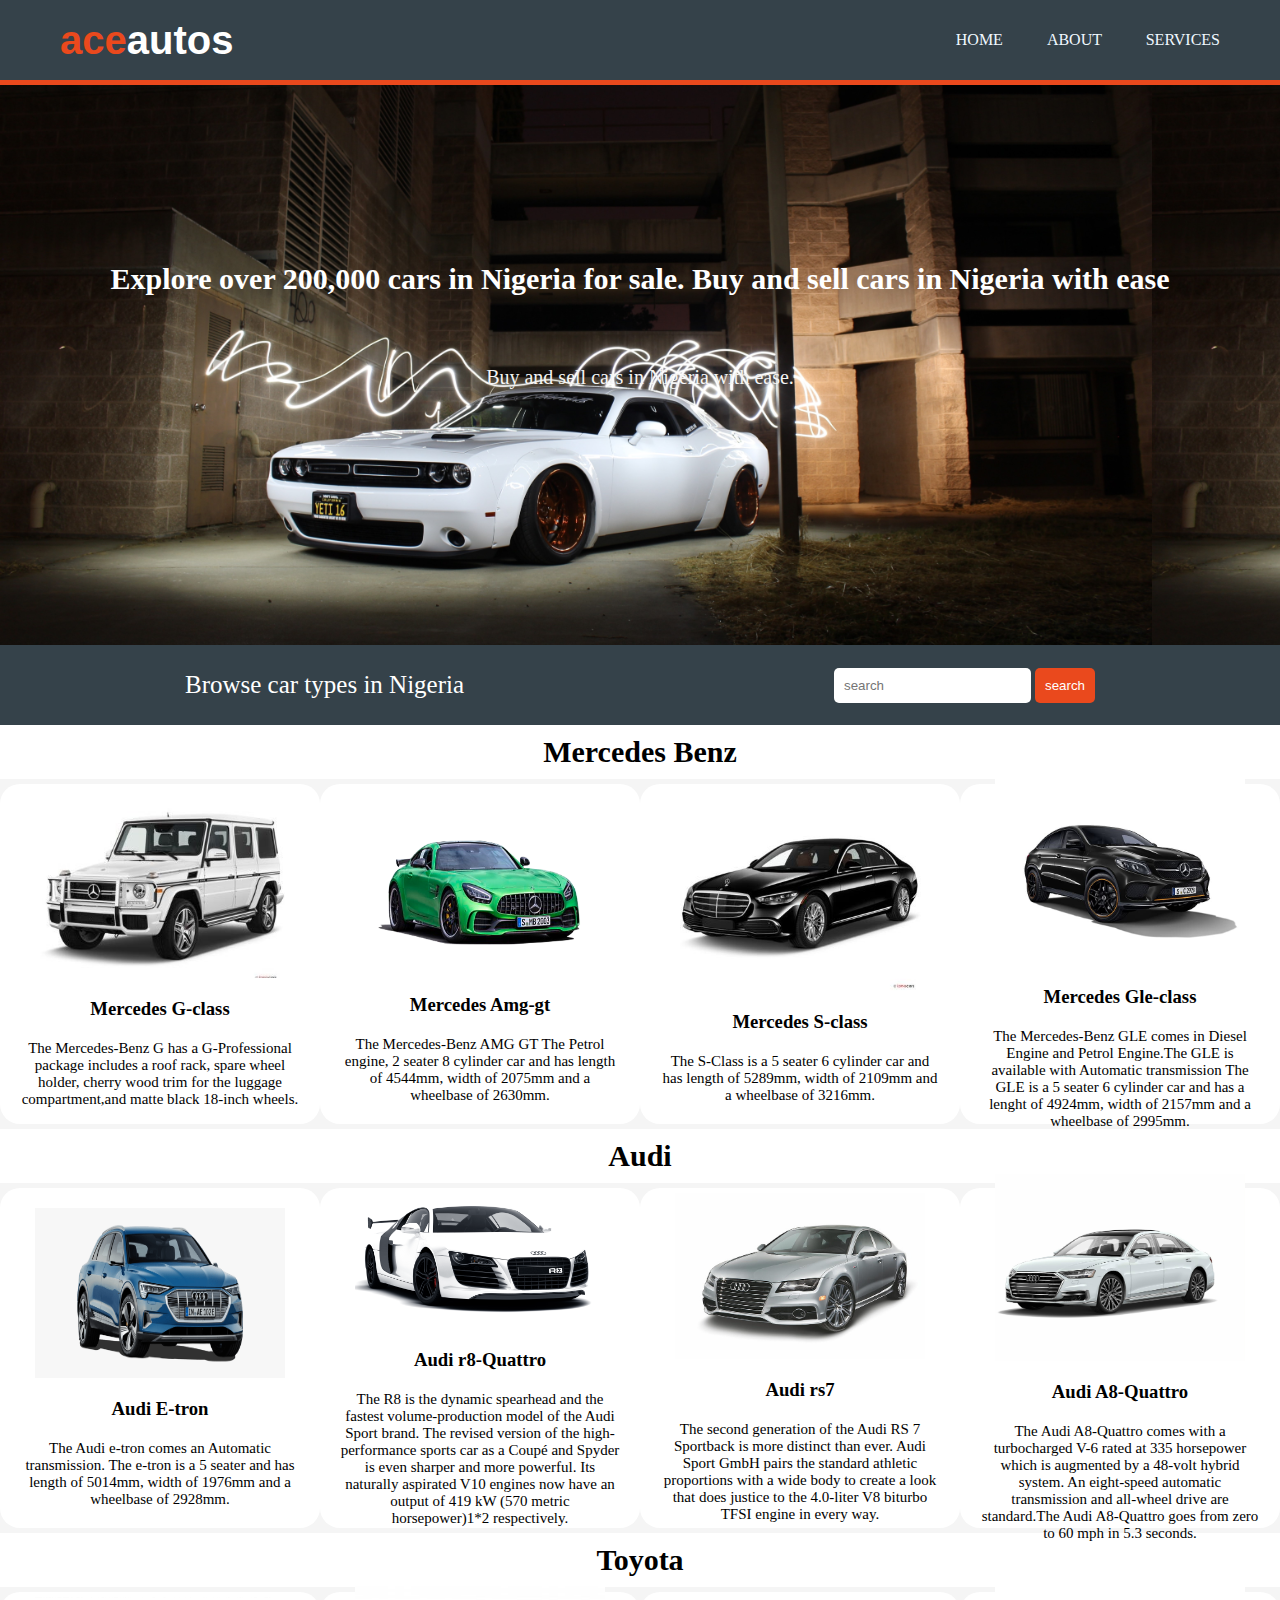
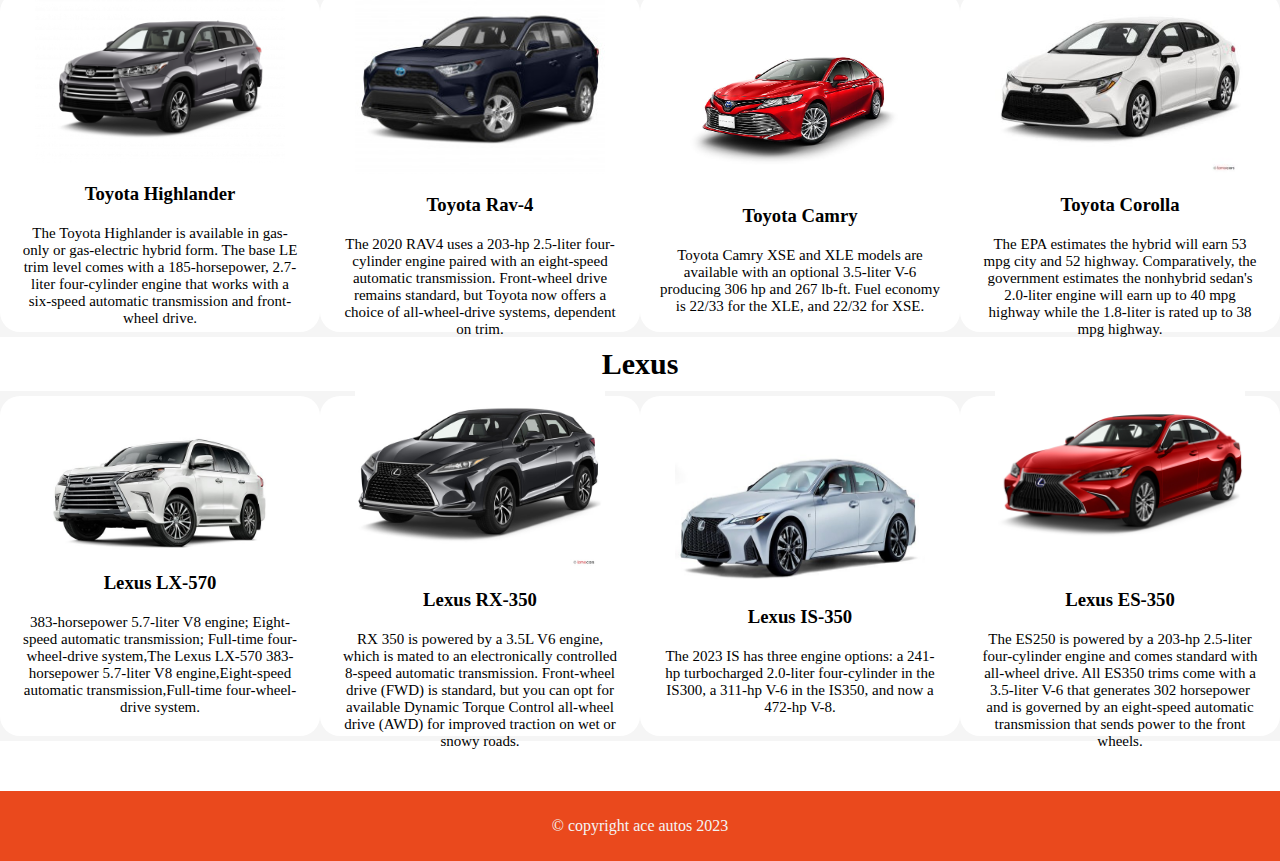
==== index.html @ f8f26fdb "my autopage" ====
<!DOCTYPE html>
<html lang="en">

<head>
    <meta charset="UTF-8">
    <meta http-equiv="X-UA-Compatible" content="IE=edge">
    <meta name="viewport" content="width=device-width, initial-scale=1.0">
    <link rel="stylesheet" href="style.css">
    <title></title>
</head>

<body>
    <nav>
        <div>
            <h2 class="logo"><span class="span">ace</span>autos</h2>
        </div>
        <div class="links">
            <a href="">Home</a>
            <a href="">About</a>
            <a href="">Services</a>
        </div>
    </nav>
    <main class="izzy">
        <h1>Explore over 200,000 cars in Nigeria for sale.
            Buy and sell cars in Nigeria with ease</h1>
        <p>Buy and sell cars in Nigeria with ease.</p>
    </main>
    <section>
        <div>
            <p>Browse car types in Nigeria</p>
        </div>
        <div>
            <input type="text" placeholder="search">
            <button type="submit">search</button>
        </div>
    </section>
    <p class="model">Mercedes Benz</p>
    <aside>
        <div class="card">
            <img src="edited g class.jpg" alt="">
            <h3>Mercedes G-class</h3>
            <p>The Mercedes-Benz G has a G-Professional package includes a roof rack, spare wheel holder, cherry wood
                trim for the luggage compartment,and matte black 18-inch wheels.</p>
        </div>
        <div class="card">
            <img src="amg-gt-exterior-right-.jpeg" alt="">
            <h3>Mercedes Amg-gt</h3>
            <p>The Mercedes-Benz AMG GT The Petrol engine, 2 seater 8 cylinder car and has length of 4544mm, width of
                2075mm and a wheelbase of 2630mm.

        </div>
        <div class="card">
            <img src="mercedes benz s class.jpg" alt="">
            <h3>Mercedes S-class</h3>
            <p>The S-Class is a 5 seater 6 cylinder car and has length of 5289mm, width of
                2109mm and a wheelbase of 3216mm.</p>
        </div>
        <div class="card">
            <img src="MB gle.jpg" alt="">
            <h3>Mercedes Gle-class</h3>
            <p>The Mercedes-Benz GLE comes in Diesel Engine and Petrol Engine.The GLE is available with Automatic
                transmission
                The GLE is a 5 seater 6 cylinder car and has a lenght of 4924mm, width of 2157mm and a wheelbase of
                2995mm.
            </p>
        </div>
    </aside><!--aside 1-->
    <p class="model">Audi</p>
    <aside>
        <div class="card">
            <img src="audi etron model.png" alt="">
            <h3>Audi E-tron</h3>
            <p>The Audi e-tron comes an Automatic transmission. The
                e-tron is a 5
                seater and has length of 5014mm, width of 1976mm and a wheelbase of 2928mm.
            </p>
        </div>
        <div class="card">
            <img src="audi r8 model.png" alt="">
            <h3>Audi r8-Quattro</h3>
            <p>The R8 is the dynamic spearhead and the fastest volume-production model of the Audi Sport brand. The
                revised version of the high-performance sports car as a Coupé and Spyder is even sharper and more
                powerful. Its naturally aspirated V10 engines now have an output of 419 kW (570 metric horsepower)1*2
                respectively.
            </p>
        </div>
        <div class="card">
            <img src="Audi rs7 model.jpg" alt="">
            <h3>Audi rs7</h3>
            <p>The second generation of the Audi RS 7 Sportback is more distinct than ever. Audi Sport GmbH pairs the
                standard athletic
                proportions with a wide body to create a look that does justice to the 4.0-liter V8 biturbo TFSI engine
                in every way.
            </p>
        </div>
        <div class="card">
            <img src="Audi-A8-quatrro model.jpg" alt="">
            <h3>Audi A8-Quattro</h3>
            <p>The Audi A8-Quattro comes with a turbocharged V-6 rated at 335 horsepower which is augmented by a 48-volt
                hybrid system. An eight-speed automatic transmission and all-wheel drive are standard.The Audi
                A8-Quattro goes from zero to 60 mph in 5.3 seconds.
            </p>
        </div>
    </aside><!--aside 2-->
    <p class="model">Toyota</p>
    <aside>
        <div class="card">
            <img src="Toyota highlander 2019.png" alt="">
            <h3>Toyota Highlander</h3>
            <p>The Toyota Highlander is available in gas-only or gas-electric hybrid form. The base LE trim level comes
                with a 185-horsepower,
                2.7-liter
                four-cylinder engine that works with a six-speed automatic transmission and front-wheel drive.
            </p>
        </div>
        <div class="card">
            <img src="Toyota rav 4 2020.jpeg" alt="">
            <h3>Toyota Rav-4</h3>
            <p>The 2020 RAV4 uses a 203-hp 2.5-liter four-cylinder engine paired with an eight-speed automatic
                transmission.
                Front-wheel drive remains standard, but Toyota now offers a choice of all-wheel-drive systems, dependent
                on trim.
            </p>
        </div>
        <div class="card">
            <img src="toyota camry 2020.jpg" alt="">
            <h3>Toyota Camry</h3>
            <p>Toyota Camry XSE and XLE models are available with an optional 3.5-liter V-6 producing 306 hp and 267
                lb-ft. Fuel economy is
                22/33 for the XLE, and 22/32 for XSE.
            </p>
        </div>
        <div class="card">
            <img src="toyota corolla 2022.jpg" alt="">
            <h3>Toyota Corolla</h3>
            <p>The EPA estimates the hybrid will earn 53 mpg city and 52 highway. Comparatively, the government
                estimates the nonhybrid
                sedan's 2.0-liter engine will earn up to 40 mpg highway while the 1.8-liter is rated up to 38 mpg
                highway.
            </p>
        </div>
    </aside><!--aside 3-->
    <p class="model">Lexus</p>
    <aside>
        <div class="card">
            <img src="Lexus_LX_570.jpg" alt="">
            <h3>Lexus LX-570</h3>
            <p>383-horsepower 5.7-liter V8 engine; Eight-speed automatic transmission; Full-time four-wheel-drive
                system,The Lexus LX-570 383-horsepower 5.7-liter V8 engine,Eight-speed automatic transmission,Full-time
                four-wheel-drive system.
            </p>

        </div>
        <div class="card">
            <img src="lexus rx 350.jpg" alt="">
            <h3>Lexus RX-350</h3>
            <p>RX 350 is powered by a 3.5L V6 engine, which is mated to an electronically controlled 8-speed automatic
                transmission.
                Front-wheel drive (FWD) is standard, but you can opt for available Dynamic Torque Control all-wheel
                drive (AWD) for
                improved traction on wet or snowy roads.
            </p>
        </div>
        <div class="card">
            <img src="Lexus_IS_350_F_Sport_2021.jpg" alt="">
            <h3>Lexus IS-350</h3>
            <p>The 2023 IS has three engine options: a 241-hp turbocharged 2.0-liter four-cylinder in the IS300, a
                311-hp V-6 in the
                IS350, and now a 472-hp V-8.
            </p>
        </div>
        <div class="card">
            <img src="Lexus es 350.jpg" alt="">
            <h3>Lexus ES-350</h3>
            <p>The ES250 is powered by a 203-hp 2.5-liter four-cylinder engine and comes standard with all-wheel drive.
                All ES350 trims
                come with a 3.5-liter V-6 that generates 302 horsepower and is governed by an eight-speed automatic
                transmission that
                sends power to the front wheels.
            </p>
        </div>
    </aside>
    <footer>
        <p> &COPY; copyright ace autos 2023</p>
    </footer>
</body>

</html>
---- style.css ----
* {
    padding: 0;
    margin: 0;
}

nav {
    width: auto;
    height: 80px;
    background-color: #35424a;
    display: flex;
    align-items: center;
    justify-content: space-between;
    padding-left: 60px;
    padding-right: 60px;
    border-bottom: 5px solid #ea491d;
}

.logo {
    color: white;
    font-size: 40px;
    font-family: 'Trebuchet MS', 'Lucida Sans Unicode', 'Lucida Grande', 'Lucida Sans', Arial, sans-serif;
}

.span {
    color: #ea491d;
}

.links a {
    margin-left: 40px;
    text-decoration: none;
    color: aliceblue;
    text-transform: uppercase;
}

.links a:hover {
    color: #ea491d;

}

main {
    width: auto;
    height: 560px;
    display: flex;
    align-items: center;
    justify-content: center;
    flex-direction: column;
    background-image: url(/charger\ edited.jpg);
    background-size: 90%;
}

main h1 {
    font-size: 30px;
    margin-bottom: 20px;
    color: white;
    margin-bottom: 70px;

}

main p {
    color: #f4f4f4;
    padding-left: 60px;
    padding-right: 60px;
    margin-bottom: 80px;
    font-size: 20px;
}

section {
    width: 100%;
    height: 80px;
    display: flex;
    align-items: center;
    justify-content: space-around;
    /* border: 2px solid black; */
    background-color: #35424a;

}

section p {
    color: white;
    font-size: 25px;
    font-weight: 50px;
}

section input {
    padding: 10px;
    border: none;
    border-radius: 5px;
}

section button {
    padding: 10px;
    border-radius: 5px;
    border: 0;
    background-color: #ea491d;
    color: white;
}

aside {
    width: auto;
    height: 560;
    display: flex;
    align-items: center;
    justify-content: space-around;
    height: 350px;
    margin-top: 10px;
    background-color: whitesmoke;
}

aside img {
    height: 250px;
    width: 250px;
}

.card {
    height: 300px;
    width: 300px;
    /* border: 1px solid rgb(180, 178, 178); */
    padding: 20px;
    display: flex;
    align-items: center;
    justify-content: center;
    flex-direction: column;
    border-radius: 20px;
    background-color: white;
}

aside h3 {
    margin: 20px;
    text-align: center;
}

aside p {
    text-align: center;
    font-size: 15px;
    font-weight: lighter;
}

footer {
    text-align: left;
    background-color: #ea491d;
    color: #f4f4f4;
    width: auto;
    height: 70px;
    display: flex;
    align-items: center;
    justify-content: center;
    margin-top: 50px;
}

.model {
    text-align: center;
    font-weight: bolder;
    margin-top: 10px;
    font-size: 30px;
}

.izzy :hover {
    color: #ea491d;
}

aside :hover {
    color: #ea491d;
    background-color: rgb(238, 238, 238);
}
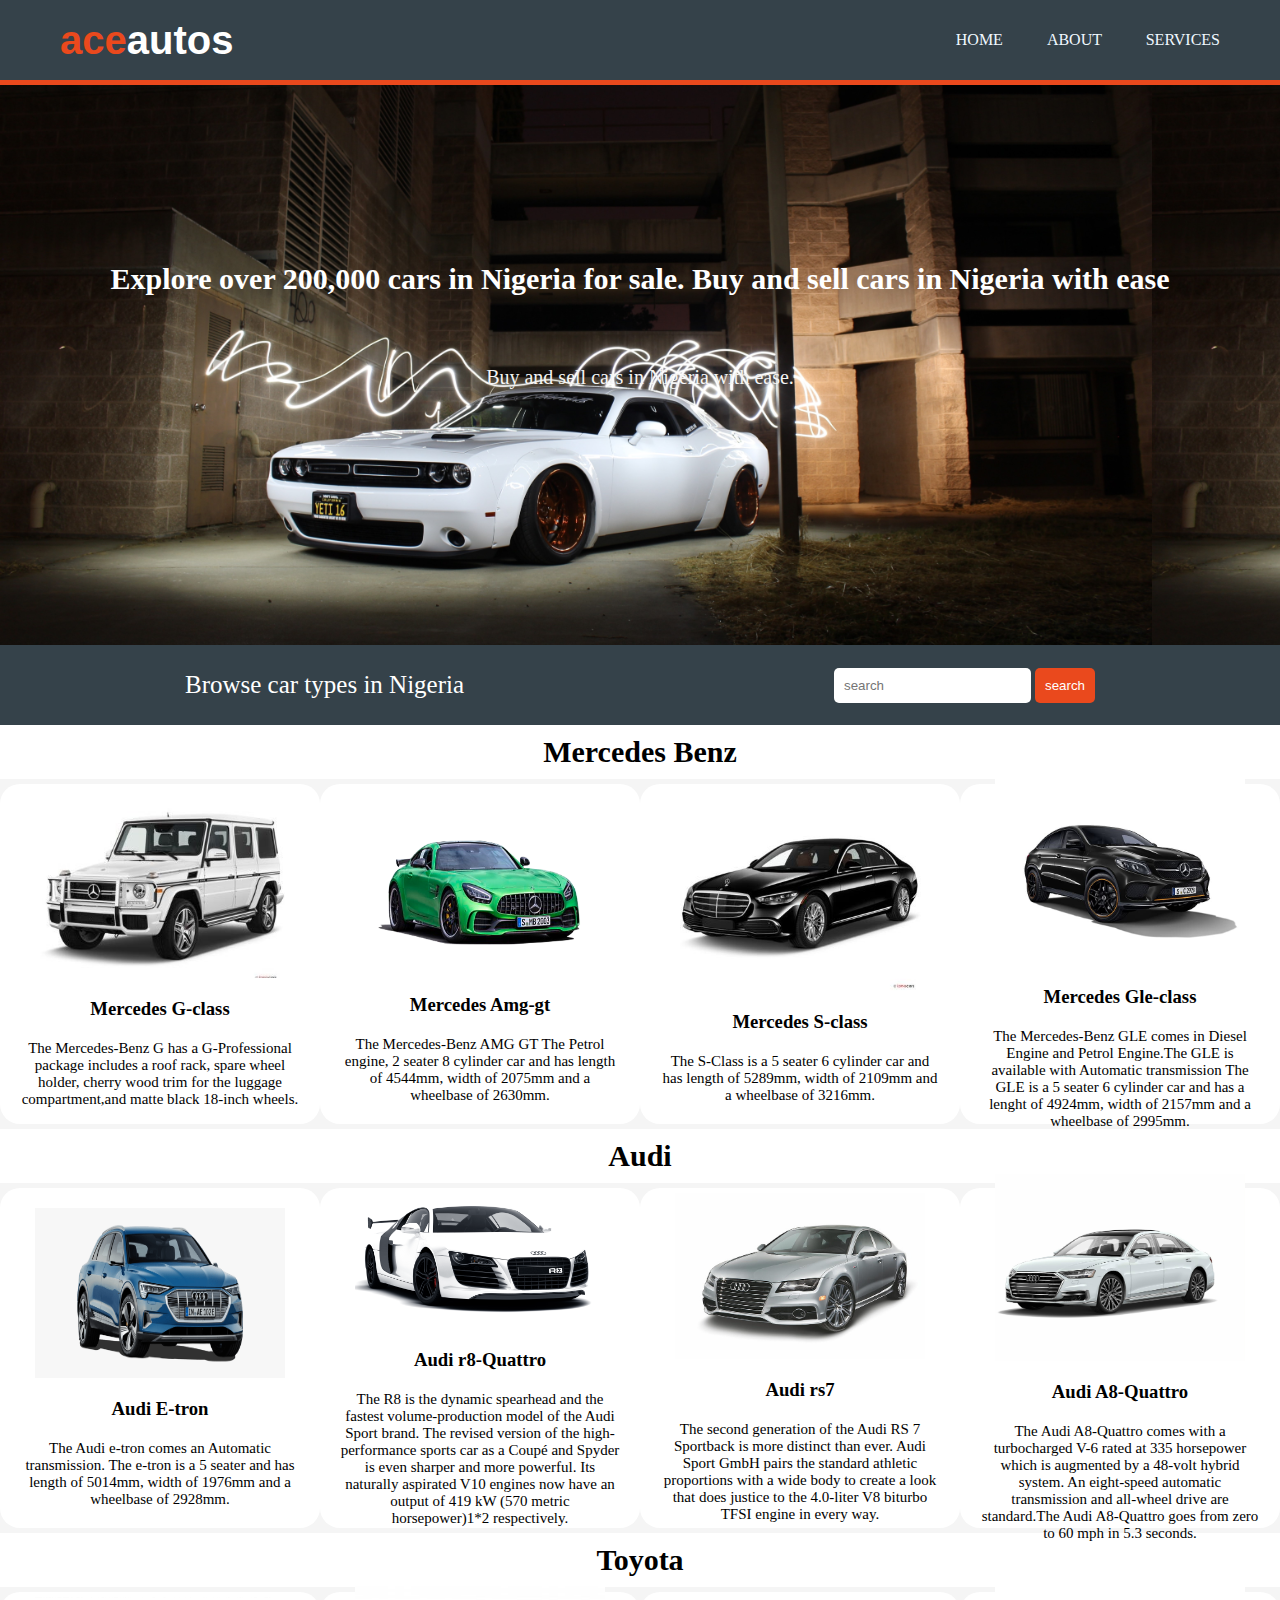
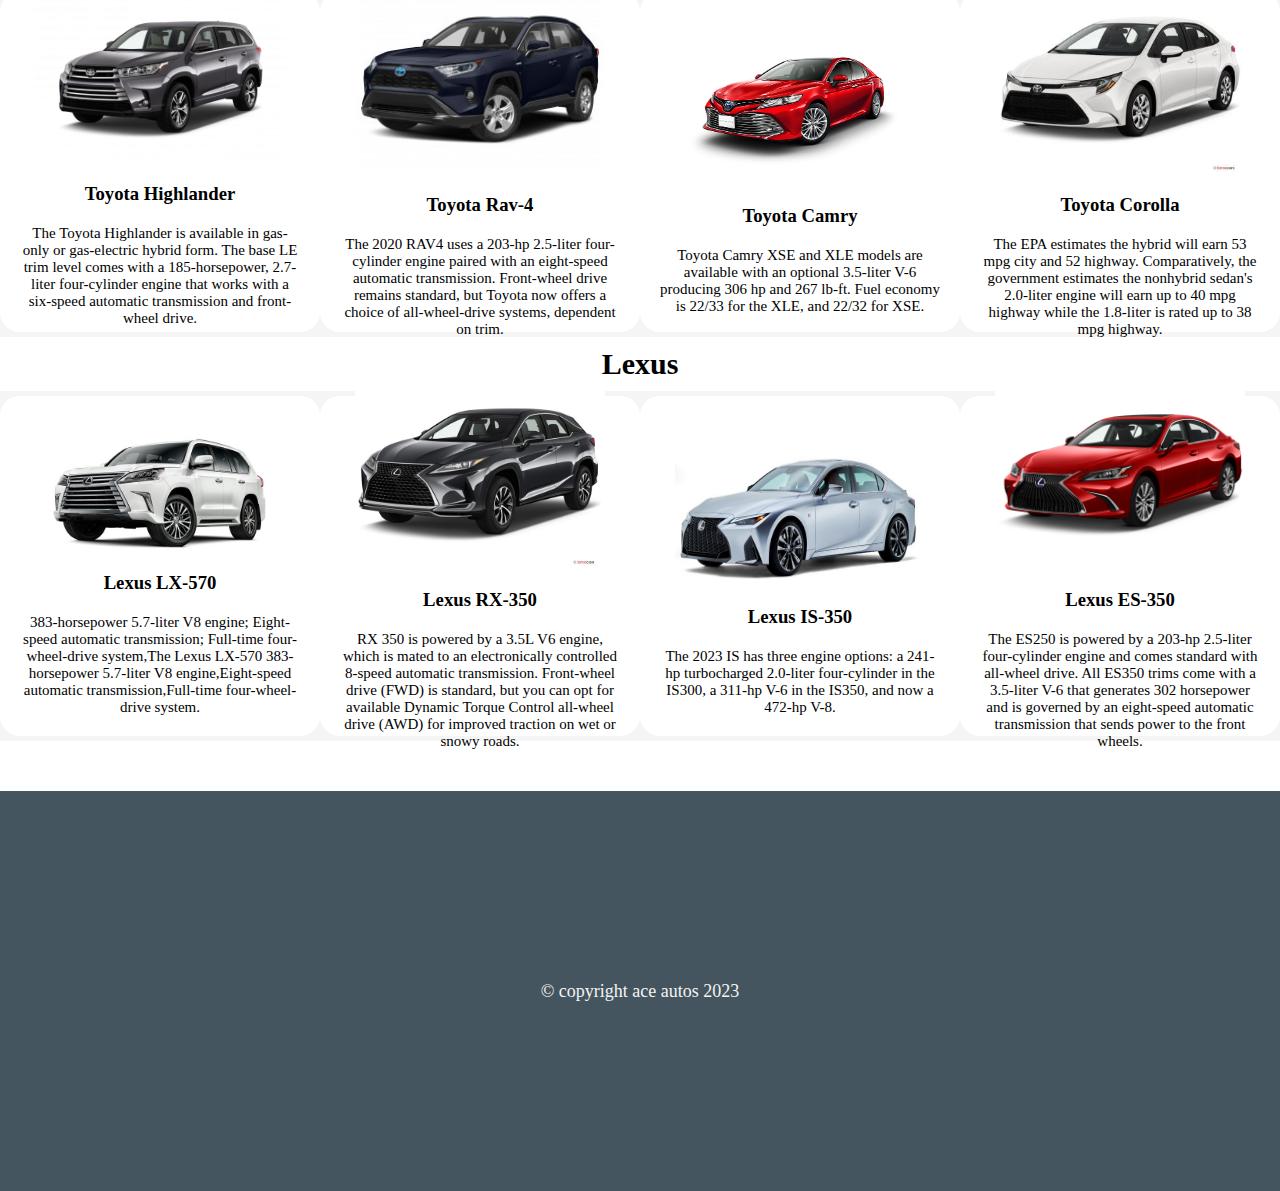
==== commit 1878e6c4: "about page added" ====
--- a/index.html
+++ b/index.html
@@ -15,7 +15,7 @@
             <h2 class="logo"><span class="span">ace</span>autos</h2>
         </div>
         <div class="links">
-            <a href="">Home</a>
+            <a href="#">Home</a>
             <a href="">About</a>
             <a href="">Services</a>
         </div>
@@ -180,6 +180,7 @@
             </p>
         </div>
     </aside>
+
     <footer>
         <p> &COPY; copyright ace autos 2023</p>
     </footer>
--- a/style.css
+++ b/style.css
@@ -161,4 +161,149 @@
 aside :hover {
     color: #ea491d;
     background-color: rgb(238, 238, 238);
+}
+
+/* about page */
+.logo-about {
+    color: white;
+    font-size: 40px;
+    font-family: 'Trebuchet MS', 'Lucida Sans Unicode', 'Lucida Grande', 'Lucida Sans', Arial, sans-serif;
+}
+
+.span-about {
+    color: #ea491d;
+}
+
+.links-about {
+    margin-left: 40px;
+    font-size: 20px;
+    text-transform: uppercase;
+}
+
+.links-about a {
+    color: aliceblue;
+    text-decoration: none;
+}
+
+.links-about a:hover {
+    color: #ea491d;
+}
+
+section-1 {
+    width: 100%;
+    height: 400px;
+    background-image: url(/pexels-david-mcbee-3955372.jpg);
+    display: flex;
+    background-size: cover;
+}
+
+section-1 h1 {
+    color: #f4f4f4;
+}
+
+.about-content p {
+    text-align: center;
+    text-transform: uppercase;
+    color: #ea491d;
+    margin-top: 90px;
+    font-size: 30px;
+}
+
+.card-1 p {
+    margin-top: 30px;
+    text-align: center;
+    font-size: 20px;
+    font-family: 'Gill Sans', 'Gill Sans MT', Calibri, 'Trebuchet MS', sans-serif;
+}
+
+.card-2 p {
+    margin-top: 30px;
+    text-align: center;
+    font-size: 20px;
+    margin-top: 90px;
+    font-family: cursive;
+}
+
+.card-3 {
+    color: #ea491d;
+    margin-top: 10%;
+    text-align: center;
+    font-size: 30px;
+}
+
+.card-4 img {
+    /*        
+    /* border: 2px solid black;
+    border-radius: 20px;
+    height: 300px;
+    width: 300px; */
+    /* border: 1px solid rgb(180, 178, 178); */
+    /* padding: 20px;
+    flex-direction: center;
+    border-radius: 20px; */
+    /* background-color: rgb(224, 219, 219); */
+    /* height: 300px;
+width: 300px;
+margin-top: 20px;
+padding-left: 40px;  */
+    width: auto;
+    height: 560;
+    display: flex;
+    align-items: center;
+    justify-content: space-around;
+    height: 350px;
+    margin-top: 10px;
+    background-color: whitesmoke;
+    margin-bottom: 40px;
+}
+
+.card-4 p{
+color: black;
+font-family: cursive;
+}
+center{
+color: #ea491d;
+}
+
+.card-5 {
+    margin-top: 50px;
+    text-align: center;
+    color: #ea491d;
+    margin-bottom: 40px;
+}
+
+footer {
+    background-color: #44555f;
+    color: #f4f4f4;
+    width: auto;
+    height: 400px;
+    align-items: center;
+    font-size: large;
+    justify-content: center;
+    text-align: center;
+
+
+}
+
+.container a {
+    text-decoration: none;
+    color: #f4f4f4;
+}
+
+.container {
+    margin-bottom: 100px;
+}
+
+.container a:hover {
+    color: #ea491d;
+}
+
+.fa-twitter {
+    /* margin: 20px; */
+    color: #f4f4f4;
+    padding: 20px;
+    font-size: 100px;
+    text-align: center;
+    text-decoration: none;
+    padding-top: 200px;
 }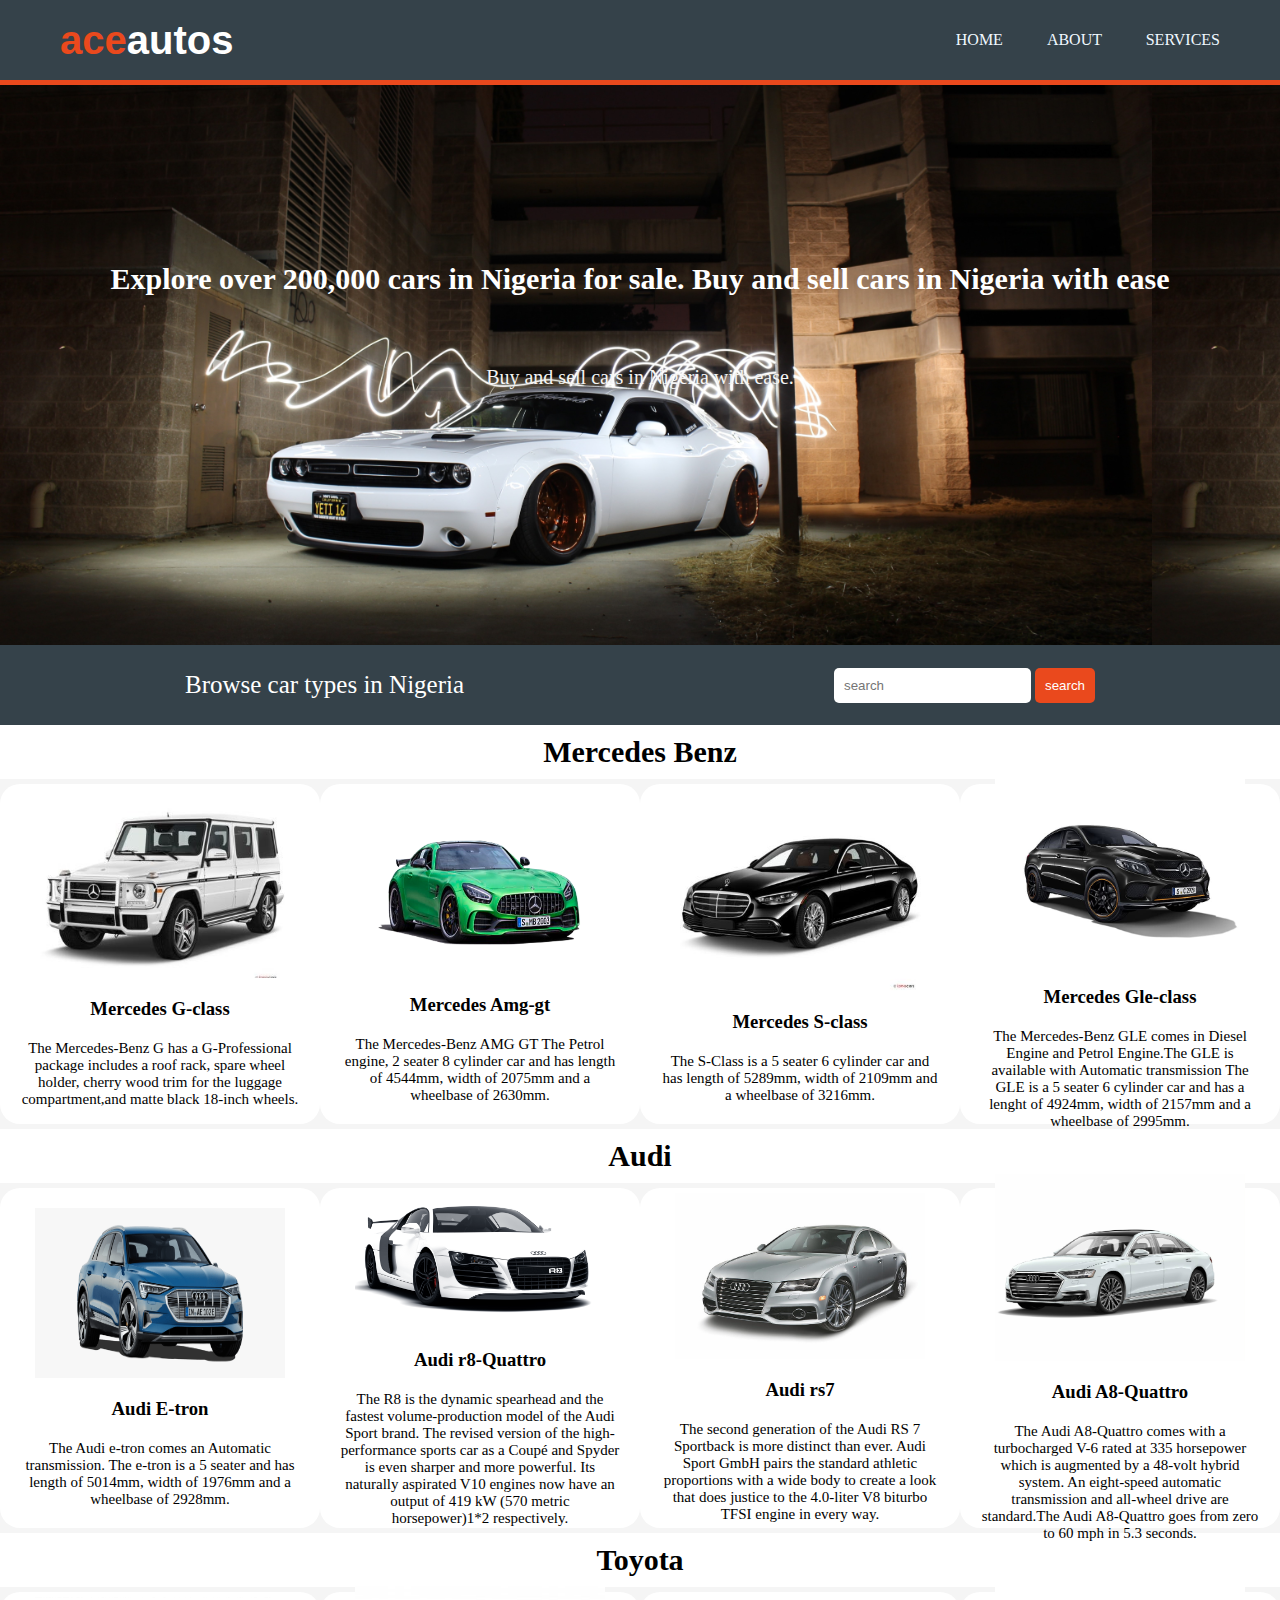
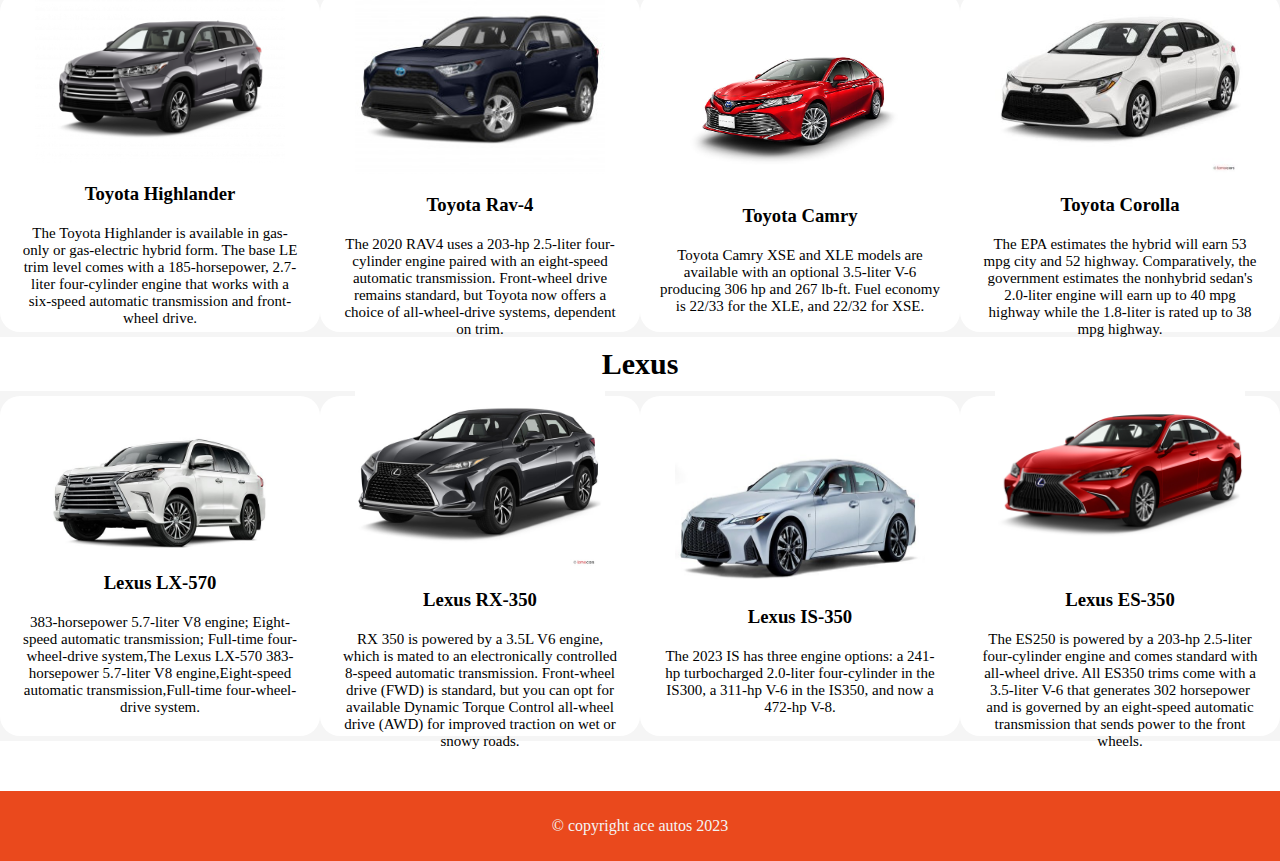
==== commit 1d45349f: "aboutpage edited" ====
--- a/index.html
+++ b/index.html
@@ -16,7 +16,7 @@
         </div>
         <div class="links">
             <a href="#">Home</a>
-            <a href="">About</a>
+            <a href="./about.html">About</a>
             <a href="">Services</a>
         </div>
     </nav>
@@ -181,7 +181,7 @@
         </div>
     </aside>
 
-    <footer>
+    <footer class="footer2">
         <p> &COPY; copyright ace autos 2023</p>
     </footer>
 </body>
--- a/style.css
+++ b/style.css
@@ -257,12 +257,13 @@
     margin-bottom: 40px;
 }
 
-.card-4 p{
-color: black;
-font-family: cursive;
-}
-center{
-color: #ea491d;
+.card-4 p {
+    color: black;
+    font-family: cursive;
+}
+
+center {
+    color: #ea491d;
 }
 
 .card-5 {
@@ -272,7 +273,7 @@
     margin-bottom: 40px;
 }
 
-footer {
+.footer-1 {
     background-color: #44555f;
     color: #f4f4f4;
     width: auto;
@@ -296,14 +297,4 @@
 
 .container a:hover {
     color: #ea491d;
-}
-
-.fa-twitter {
-    /* margin: 20px; */
-    color: #f4f4f4;
-    padding: 20px;
-    font-size: 100px;
-    text-align: center;
-    text-decoration: none;
-    padding-top: 200px;
 }